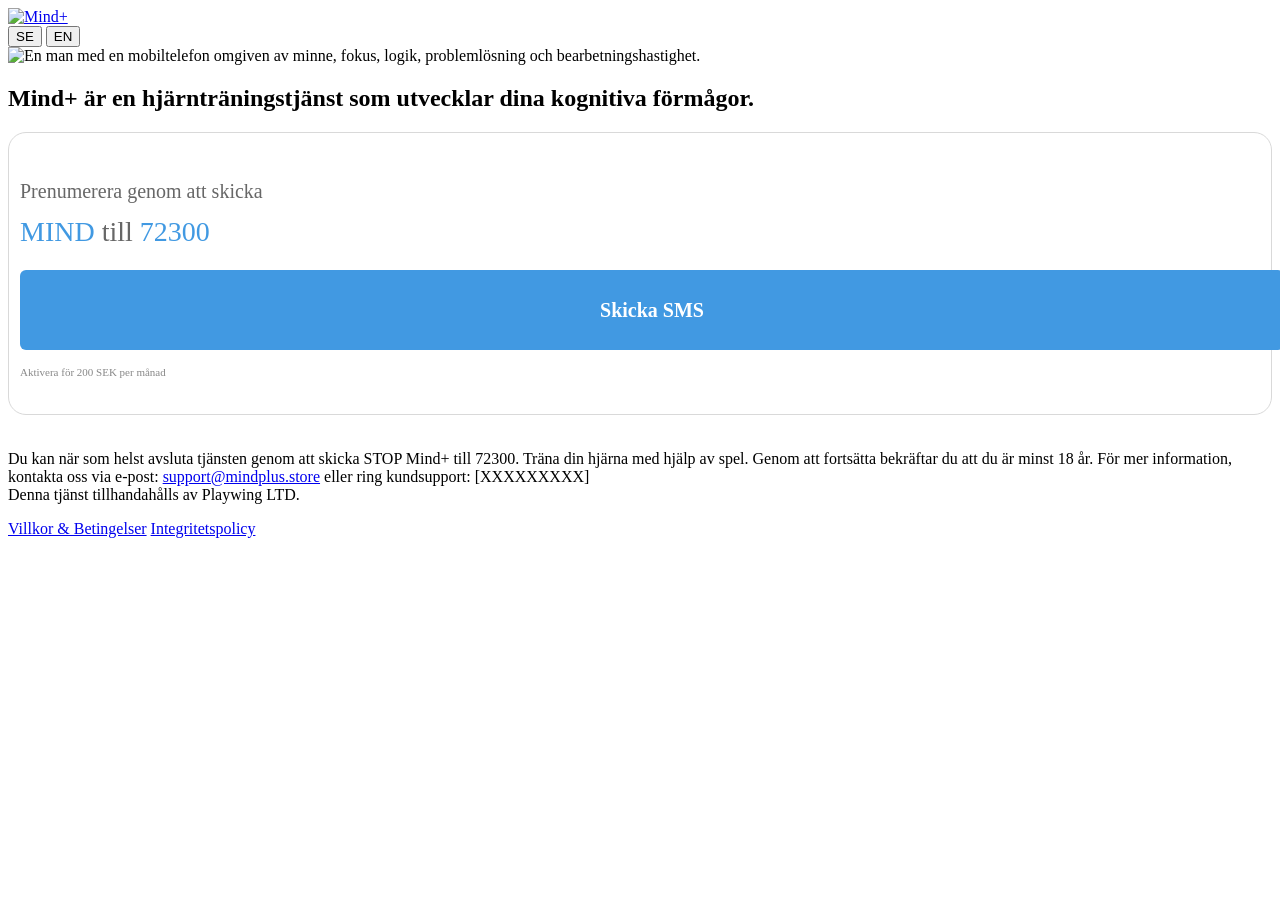
==== subscribe.html @ 39e8bdc2 "Add files via upload" ====
<!doctype html>
<html lang="sv">
<head>
  <meta charset="utf-8">
  <meta name="viewport" content="width=device-width, initial-scale=1">
  <meta name="theme-color" content="#96c7fa">
  <meta name="robots" content="noindex,nofollow">
  <title>Mind+ | Prenumerera med SMS</title>
  <link rel="icon" href="data:,">
  <link rel="stylesheet" href="../styles.css">
  <link rel="stylesheet" href="click2sms.css">
  <link rel="stylesheet" href="sms-card.css?v=20261030-2">
  <script src="flow.js" defer></script>
  <script src="click2sms.js" defer></script>
</head>
<body class="sms-page" data-service="mind" data-flow-page="c2s">
<div class="site">
  <header class="brandbar">
    <a class="brand" href="index.html" aria-label="Mind+ – startsida" data-home><img src="../logo.png" width="29" height="23" alt="Mind+"></a>
    <nav class="language-switch" aria-label="Språk / Language">
      <button type="button" data-language="sv" lang="sv" aria-label="Svenska" aria-pressed="true">SE</button>
      <button type="button" data-language="en" lang="en" aria-label="English" aria-pressed="false">EN</button>
    </nav>
  </header>
  <main class="landing-content">
    <section class="hero" aria-label="Mind+ hjärnträning" data-hero>
      <img class="hero-art" src="../img.png" width="390" height="470" alt="En man med en mobiltelefon omgiven av minne, fokus, logik, problemlösning och bearbetningshastighet." fetchpriority="high" data-person>
      <h1 class="intro" data-i18n="intro">Mind+ är en hjärnträningstjänst som utvecklar dina kognitiva förmågor.</h1>
    </section>
    <section class="form-card sms-card" aria-labelledby="sms-instruction">
      <h2 id="sms-instruction" class="sms-instruction" data-i18n="subscribe">Prenumerera genom att skicka</h2>
      <p class="sms-destination"><span>MIND</span> <span class="destination-to" data-i18n="to">till</span> <span>72300</span></p>
      <a class="cta sms-button" id="sms-button" href="sms:72300?body=MIND" data-i18n="sendSms" aria-describedby="price">Skicka SMS</a>
      <p class="price" id="price" data-i18n="price">Aktivera för 200 SEK per månad</p>
      <p class="sms-status" id="sms-status" role="status" aria-live="polite" hidden></p>
    </section>
  </main>
  <footer class="site-footer">
    <p class="disclaimer"><span data-i18n="disclaimer">Du kan när som helst avsluta tjänsten genom att skicka STOP Mind+ till 72300. Träna din hjärna med hjälp av spel. Genom att fortsätta bekräftar du att du är minst 18 år. För mer information, kontakta oss via e-post: </span><a href="mailto:support@mindplus.store">support@mindplus.store</a><span data-i18n="supportPhone"> eller ring kundsupport: </span><span>[XXXXXXXXX]</span><br><span data-i18n="provider">Denna tjänst tillhandahålls av Playwing LTD.</span></p>
    <nav class="footer-links" aria-label="Juridisk information" data-footer-nav>
      <a href="../terms.html?from=c2s&amp;lang=sv" data-legal="terms.html" data-i18n="terms">Villkor &amp; Betingelser</a>
      <a href="../privacy.html?from=c2s&amp;lang=sv" data-legal="privacy.html" data-i18n="privacy">Integritetspolicy</a>
    </nav>
  </footer>
</div>
<dialog id="desktop-sms" class="sms-dialog" aria-labelledby="desktop-sms-title">
  <button class="dialog-close" type="button" data-close-dialog aria-label="Stäng">×</button>
  <h2 id="desktop-sms-title" data-i18n="desktopTitle">Fortsätt på din mobil</h2>
  <p data-i18n="desktopText">Öppna SMS-appen på din mobil och skicka följande meddelande:</p>
  <dl class="sms-details"><div><dt data-i18n="recipient">Mottagare</dt><dd>72300</dd></div><div><dt data-i18n="message">Meddelande</dt><dd>MIND</dd></div></dl>
  <button class="copy-button" type="button" data-copy data-i18n="copy">Kopiera MIND</button>
  <p class="dialog-price" data-i18n="price">Aktivera för 200 SEK per månad</p>
  <p class="copy-status" role="status" aria-live="polite" data-copy-status></p>
</dialog>
</body>
</html>
---- click2sms.css ----
/* Click2SMS variant; common MSISDN/PIN styles remain in the parent folder. */
.writer-page { margin:0; min-width:280px; background:#050305; color:#f6f6f6; font-family:Arial,Helvetica,sans-serif; }
.writer-page * { box-sizing:border-box; }
.writer-page a { color:inherit; }
.writer-page button,.writer-page select,.writer-page input { font:inherit; }
.writer-page :focus-visible { outline:3px solid #afff7f; outline-offset:5px; }
.writer { width:min(100%,635px); margin:0 auto; padding-bottom:30px; }
.space-art { position:relative; width:100%; aspect-ratio:1125 / 950; background-image:none; background-size:100% auto; background-position:center top; background-repeat:no-repeat; }
.space-home { position:absolute; top:4%; left:6%; width:15%; height:13%; border-radius:4px; }
.composer-pane { padding:0 clamp(24px,6.6vw,42px); }
.composer-pane h1 { margin:0; font-size:clamp(38px,9.6vw,64px); line-height:1.18; font-weight:400; letter-spacing:-1px; }
.language-row { display:flex; align-items:center; flex-wrap:wrap; gap:14px 20px; margin-top:24px; color:#a5a5a5; font-size:clamp(17px,4.4vw,28px); }
.language-control { display:flex; align-items:center; position:relative; height:clamp(40px,9.6vw,61px); min-width:145px; padding:0 13px; border:1px solid #414449; border-radius:10px; background:#1c1f22; box-shadow:inset 0 0 0 1px rgb(255 255 255 / 3%); }
.language-control select { appearance:none; -webkit-appearance:none; width:100%; height:100%; padding:0 28px 0 12px; border:0; outline:0; background:transparent; color:#aaa; cursor:pointer; font-size:clamp(15px,3.3vw,22px); }
.language-control select option { background:#1c1f22; color:#fff; }
.language-control:focus-within { outline:2px solid #afff7f; outline-offset:3px; }
.select-caret { position:absolute; right:13px; top:50%; width:0; height:0; border-left:6px solid transparent; border-right:6px solid transparent; border-top:8px solid #afff7f; transform:translateY(-30%); pointer-events:none; }
.flag { display:block; flex:0 0 25px; width:25px; height:18px; overflow:hidden; position:relative; }
.flag--sv { background:linear-gradient(90deg,transparent 30%,#ffcd00 30% 43%,transparent 43%),linear-gradient(transparent 40%,#ffcd00 40% 60%,transparent 60%),#006aa7; }
.flag--en { background:linear-gradient(transparent 41%,#c8102e 41% 59%,transparent 59%),linear-gradient(90deg,transparent 43%,#c8102e 43% 57%,transparent 57%),linear-gradient(transparent 32%,#fff 32% 68%,transparent 68%),linear-gradient(90deg,transparent 35%,#fff 35% 65%,transparent 65%),linear-gradient(33deg,transparent 44%,#fff 44% 56%,transparent 56%),linear-gradient(-33deg,transparent 44%,#fff 44% 56%,transparent 56%),#012169; }
.writer-prompt { margin:27px 0 0; color:#a5a5a5; font-size:clamp(17px,4.4vw,28px); line-height:1.22; }
.topic-form { display:flex; align-items:center; gap:8px; margin-top:18px; padding:4px; min-height:50px; border:1px solid #414449; border-radius:10px; background:#1c1f22; box-shadow:inset 0 0 0 1px rgb(255 255 255 / 3%); }
.topic-form:focus-within { border-color:#8acc69; }
.topic-form input { display:block; min-width:0; flex:1; width:100%; padding:10px 12px; border:0; outline:0; background:transparent; color:#fff; font-size:18px; }
.arrow-button { display:grid; place-items:center; flex:0 0 66px; align-self:stretch; min-height:42px; padding:4px 12px; border:0; border-radius:12px; background:#afff7f; color:#081005; cursor:pointer; box-shadow:0 0 7px rgb(175 255 127 / 50%); animation:c2s-pulse 1.7s ease-in-out infinite; }
.arrow-button svg { width:29px; height:29px; fill:none; stroke:currentColor; stroke-width:2.7; stroke-linecap:round; stroke-linejoin:round; }
@keyframes c2s-pulse { 50% { filter:brightness(.8); box-shadow:0 0 14px rgb(175 255 127 / 38%); } }
.arrow-button:hover,.arrow-button:focus-visible { animation:none; filter:brightness(1.05); }
.topic-info { display:flex; align-items:flex-start; gap:12px; margin:34px 15px 0; color:#aaa; }
.info-symbol { display:grid; place-items:center; width:23px; height:23px; flex:0 0 23px; margin-top:2px; border:2px solid #afff7f; border-radius:50%; color:#afff7f; font-family:Georgia,serif; font-size:19px; font-weight:bold; line-height:1; }
.topic-info p { margin:0; font-size:clamp(13px,3.3vw,21px); line-height:1.22; }
.beginner-section { padding:0 clamp(24px,6.6vw,42px); }
.or-divider { display:flex; align-items:center; gap:18px; margin:45px 0 35px; color:#aaa; font-size:15px; text-align:center; }
.or-divider::before,.or-divider::after { content:""; height:1px; flex:1; background:linear-gradient(90deg,transparent,#1c3348); }
.or-divider::after { transform:rotate(180deg); }
.beginner-section h2 { margin:0; color:#fafafa; font-size:clamp(21px,5.05vw,32px); line-height:1.25; font-weight:400; letter-spacing:-.3px; }
.beginner-intro { margin:17px 0 0; color:#aaa; font-size:clamp(14px,3.3vw,21px); line-height:1.2; }
.tips { display:grid; gap:19px; margin-top:35px; }
.tip-card { display:grid; grid-template-columns:auto minmax(0,1fr); align-items:center; gap:clamp(26px,5.3vw,34px); padding:clamp(23px,6.3vw,40px); border-radius:clamp(16px,4.2vw,28px); background:#1b1e21; }
.tip-icon { display:grid; place-items:center; width:clamp(64px,16.2vw,104px); height:clamp(64px,16.2vw,104px); border-radius:50%; background:#afff7f; color:#071005; }
.tip-icon svg { width:47%; height:47%; stroke:currentColor; stroke-width:3; stroke-linecap:round; stroke-linejoin:round; fill:none; }
.tip-card p { margin:0; color:#f0f0f0; font-size:clamp(13px,3.15vw,20px); line-height:1.2; }
.flow-footer { margin:52px 24px 0; color:#999; }
.flow-footer nav { display:flex; flex-wrap:wrap; justify-content:center; gap:12px 25px; }
.flow-footer a { font-size:12px; line-height:24px; text-underline-offset:3px; }
.flow-footer a:hover { color:#afff7f; }
.flow-noscript { margin:20px 25px; color:#aaa; font-size:13px; }
.sms-page .sms-card { margin-top:-30%; padding:46px 11px 34px; }
.sms-instruction { margin:0; color:#ededed; font-size:20px; line-height:24px; font-weight:400; }
.sms-destination { margin:12px 0 28px; font-size:28px; line-height:34px; color:#afff7f; font-weight:400; }
.destination-to { color:#ededed; }
.sms-page .sms-button { display:flex; align-items:center; justify-content:center; margin:0; text-decoration:none; }
.sms-page .sms-card .price { margin-top:11px; }
.sms-page .site-footer { margin-top:65px; }
.sms-status { margin:16px 0 0; color:#f0f0f0; font-size:12px; line-height:1.4; }
.sms-status[hidden] { display:none; }
.sms-dialog { width:min(90vw,440px); padding:34px 28px 22px; border:1px solid #646964; border-radius:20px; background:#1b1e1b; color:#f6f6f6; box-shadow:0 25px 90px #0009; }
.sms-dialog::backdrop { background:#000b; }
.sms-dialog h2 { margin:8px 20px 14px 0; font-size:25px; }
.sms-dialog p { font-size:15px; line-height:1.5; color:#d0d0d0; }
.dialog-close { position:absolute; top:10px; right:12px; display:grid; place-items:center; width:32px; height:32px; border:0; background:transparent; color:#eee; font-size:26px; cursor:pointer; }
.sms-details { display:grid; gap:12px; margin:22px 0; }
.sms-details div { display:flex; align-items:center; justify-content:space-between; gap:12px; }
.sms-details dt { color:#bbb; font-size:14px; }
.sms-details dd { margin:0; font-size:26px; color:#afff7f; }
.copy-button { width:100%; padding:14px; border:0; border-radius:8px; background:#afff7f; color:#081005; font-size:17px; font-weight:700; cursor:pointer; }
.sms-dialog .dialog-price { font-size:12px; text-align:center; }
.sms-dialog .copy-status { min-height:20px; margin-bottom:0; color:#afff7f; font-size:13px; text-align:center; }
@media(min-width:900px){
  .writer { width:min(100% - 80px,1120px); padding:32px 0 40px; }
  .writer-top { display:grid; grid-template-columns:minmax(0,1.04fr) minmax(0,1fr); align-items:center; gap:60px; }
  .space-art { border-radius:24px; overflow:hidden; }
  .composer-pane { padding:18px 0 0; }
  .composer-pane h1 { font-size:64px; }
  .language-row { margin-top:28px; gap:24px; font-size:20px; }
  .language-control { height:46px; min-width:175px; }
  .language-control select { font-size:17px; }
  .writer-prompt { font-size:23px; line-height:1.3; margin-top:31px; }
  .topic-form { min-height:62px; margin-top:22px; padding:5px; }
  .arrow-button { flex-basis:74px; min-height:50px; }
  .topic-info { margin:27px 0 0; gap:15px; }
  .topic-info p { font-size:15px; line-height:1.35; }
  .beginner-section { padding:0; }
  .or-divider { margin:45px 0 34px; font-size:16px; }
  .beginner-section h2 { font-size:30px; }
  .beginner-intro { max-width:710px; font-size:17px; line-height:1.45; margin-top:13px; }
  .tips { grid-template-columns:repeat(3,minmax(0,1fr)); gap:22px; margin-top:29px; }
  .tip-card { grid-template-columns:1fr; align-content:start; justify-items:start; gap:22px; padding:28px; border-radius:22px; }
  .tip-icon { width:76px; height:76px; }
  .tip-card p { font-size:16px; line-height:1.4; }
  .sms-page .sms-card { margin:0; padding:44px 28px 34px; }
  .sms-destination { font-size:34px; line-height:42px; margin:17px 0 30px; }
  .sms-page .site-footer { margin-top:35px; }
}
@media(prefers-reduced-motion:reduce){.arrow-button{animation:none}}

/* Mind+ palette and card position from the Swedish reference. */
.sms-page .sms-card { margin-top:-27.18%; }
.sms-page .sms-instruction,.sms-page .destination-to { color:#686868; }
.sms-page .sms-destination { color:#429be0; }
.sms-page .sms-status { color:#39566e; }
.sms-page .sms-dialog { background:#f7fbff; color:#18394b; border-color:#acc6df; }
.sms-page .sms-dialog p,.sms-page .sms-details dt { color:#596b77; }
.sms-page .sms-details dd,.sms-page .sms-dialog .copy-status { color:#2474ad; }
.sms-page .dialog-close { color:#18394b; }
.sms-page .copy-button { background:#429be0; color:white; }
@media(min-width:900px){ .sms-page .sms-card { margin-top:0; } }
---- sms-card.css ----
/* Exact Mind+ Click2SMS card palette from Frame 1.png (360 x 259). */
.sms-page[data-service="mind"] .sms-card {
  background:#ffffff;
  color:#676767;
  border:1px solid #d9d9d9;
  border-radius:18px;
  padding:46px 11px 35px;
  box-shadow:none;
}
.sms-page[data-service="mind"] .sms-instruction {
  margin:0;
  color:#676767;
  font-size:20px;
  line-height:24px;
  font-weight:400;
}
.sms-page[data-service="mind"] .sms-destination {
  margin:12px 0 21px;
  color:#4199e2;
  font-size:28px;
  line-height:34px;
  font-weight:400;
}
.sms-page[data-service="mind"] .destination-to { color:#676767; }
.sms-page[data-service="mind"] .sms-button {
  display:flex;
  align-items:center;
  justify-content:center;
  width:100%;
  min-height:56px;
  margin:0;
  padding:12px;
  border:0;
  border-radius:6px;
  background:#4199e2;
  color:#ffffff;
  font-size:20px;
  line-height:26px;
  font-weight:700;
  text-align:center;
  text-decoration:none;
  opacity:1;
  box-shadow:none;
  animation:sms-card-attention 1.65s ease-in-out infinite;
}
.sms-page[data-service="mind"] .sms-card .price {
  margin:15px 0 0;
  color:#888888;
  font-size:11px;
  line-height:14px;
  font-weight:400;
}
@keyframes sms-card-attention { 0%,100% { filter:brightness(1); } 50% { filter:brightness(.85); } }
.sms-page[data-service="mind"] .sms-button:hover,
.sms-page[data-service="mind"] .sms-button:focus-visible { animation:none; filter:brightness(1); }
@media(min-width:900px) {
  .sms-page[data-service="mind"] .sms-card { margin:0; padding:46px 11px 35px; }
}
@media(prefers-reduced-motion:reduce) { .sms-page[data-service="mind"] .sms-button { animation:none; } }
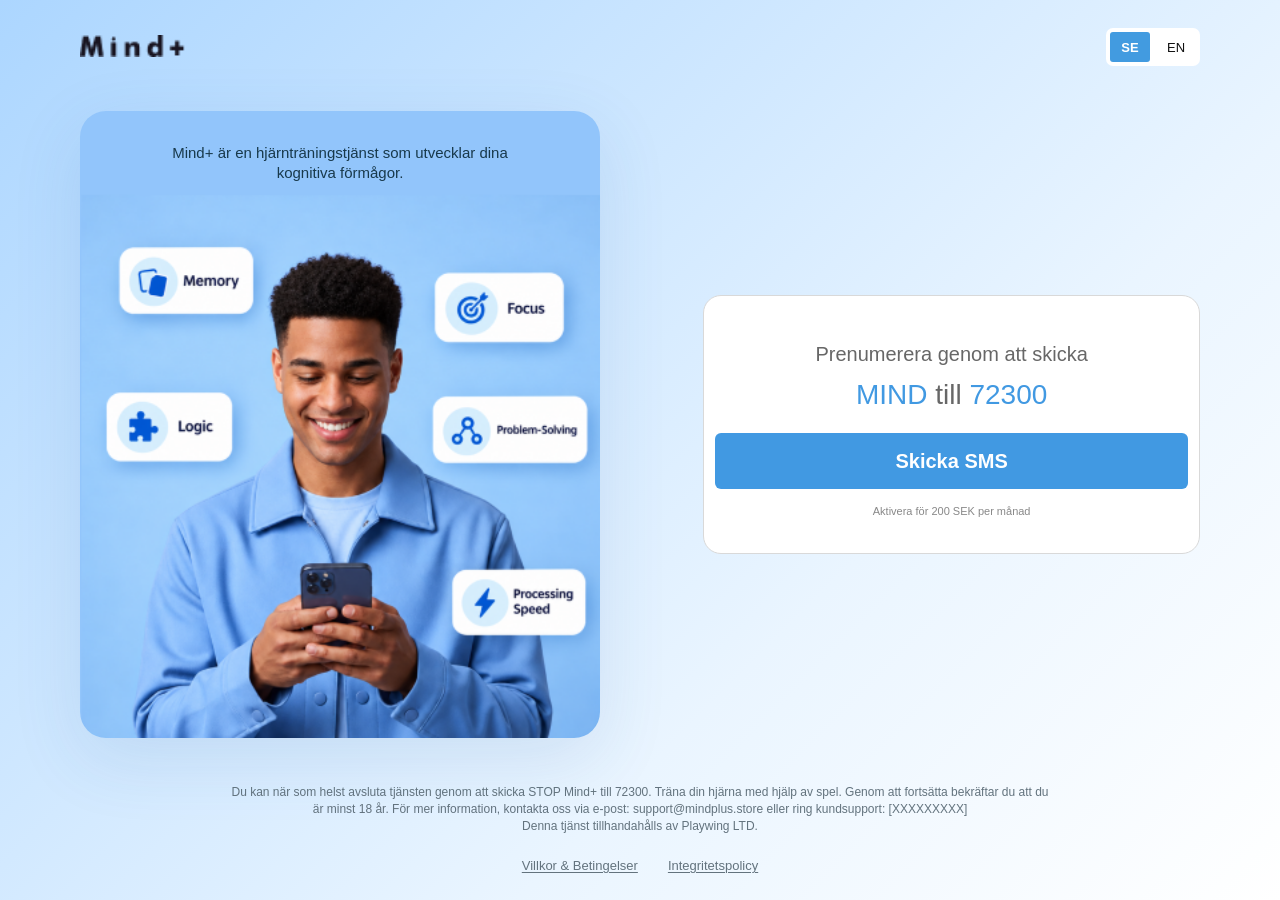
==== commit b8449065: "Add files via upload" ====
--- a/subscribe.html
+++ b/subscribe.html
@@ -7,16 +7,16 @@
   <meta name="robots" content="noindex,nofollow">
   <title>Mind+ | Prenumerera med SMS</title>
   <link rel="icon" href="data:,">
-  <link rel="stylesheet" href="../styles.css">
-  <link rel="stylesheet" href="click2sms.css">
-  <link rel="stylesheet" href="sms-card.css?v=20261030-2">
-  <script src="flow.js" defer></script>
-  <script src="click2sms.js" defer></script>
+  <link rel="stylesheet" href="styles.css?v=20261030-3">
+  <link rel="stylesheet" href="click2sms.css?v=20261030-3">
+  <link rel="stylesheet" href="sms-card.css?v=20261030-3">
+  <script src="flow.js?v=20261030-3" defer></script>
+  <script src="click2sms.js?v=20261030-3" defer></script>
 </head>
 <body class="sms-page" data-service="mind" data-flow-page="c2s">
 <div class="site">
   <header class="brandbar">
-    <a class="brand" href="index.html" aria-label="Mind+ – startsida" data-home><img src="../logo.png" width="29" height="23" alt="Mind+"></a>
+    <a class="brand" href="home.html" aria-label="Mind+ – startsida" data-home><img src="logo.png" width="29" height="23" alt="Mind+"></a>
     <nav class="language-switch" aria-label="Språk / Language">
       <button type="button" data-language="sv" lang="sv" aria-label="Svenska" aria-pressed="true">SE</button>
       <button type="button" data-language="en" lang="en" aria-label="English" aria-pressed="false">EN</button>
@@ -24,7 +24,7 @@
   </header>
   <main class="landing-content">
     <section class="hero" aria-label="Mind+ hjärnträning" data-hero>
-      <img class="hero-art" src="../img.png" width="390" height="470" alt="En man med en mobiltelefon omgiven av minne, fokus, logik, problemlösning och bearbetningshastighet." fetchpriority="high" data-person>
+      <img class="hero-art" src="img.png" width="390" height="470" alt="En man med en mobiltelefon omgiven av minne, fokus, logik, problemlösning och bearbetningshastighet." fetchpriority="high" data-person>
       <h1 class="intro" data-i18n="intro">Mind+ är en hjärnträningstjänst som utvecklar dina kognitiva förmågor.</h1>
     </section>
     <section class="form-card sms-card" aria-labelledby="sms-instruction">
@@ -38,8 +38,8 @@
   <footer class="site-footer">
     <p class="disclaimer"><span data-i18n="disclaimer">Du kan när som helst avsluta tjänsten genom att skicka STOP Mind+ till 72300. Träna din hjärna med hjälp av spel. Genom att fortsätta bekräftar du att du är minst 18 år. För mer information, kontakta oss via e-post: </span><a href="mailto:support@mindplus.store">support@mindplus.store</a><span data-i18n="supportPhone"> eller ring kundsupport: </span><span>[XXXXXXXXX]</span><br><span data-i18n="provider">Denna tjänst tillhandahålls av Playwing LTD.</span></p>
     <nav class="footer-links" aria-label="Juridisk information" data-footer-nav>
-      <a href="../terms.html?from=c2s&amp;lang=sv" data-legal="terms.html" data-i18n="terms">Villkor &amp; Betingelser</a>
-      <a href="../privacy.html?from=c2s&amp;lang=sv" data-legal="privacy.html" data-i18n="privacy">Integritetspolicy</a>
+      <a href="terms.html?from=c2s&amp;lang=sv" data-legal="terms.html" data-i18n="terms">Villkor &amp; Betingelser</a>
+      <a href="privacy.html?from=c2s&amp;lang=sv" data-legal="privacy.html" data-i18n="privacy">Integritetspolicy</a>
     </nav>
   </footer>
 </div>
--- a/styles.css
+++ b/styles.css
@@ -0,0 +1,71 @@
+:root {
+  color-scheme: light; font-family: Arial, Helvetica, sans-serif; color: #18394b;
+  background: #96c7fa; font-synthesis: none; --blue: #429be0; --green: #31df64;
+}
+* { box-sizing: border-box; }
+body { margin: 0; min-width: 280px; background: linear-gradient(#96c7fa 0%, #96c7fa 42%, #fff 96%); }
+button, input { font: inherit; }
+a { color: inherit; }
+button, a, input { -webkit-tap-highlight-color: transparent; }
+:focus-visible { outline: 3px solid #153e73; outline-offset: 4px; }
+.site { position: relative; width: min(100%, 480px); min-height: 100svh; margin: 0 auto; padding-bottom: max(5px, env(safe-area-inset-bottom)); background: linear-gradient(#96c7fa 0%, #96c7fa 52%, #fff 96%); }
+.brandbar { position: absolute; z-index: 2; top: 0; left: 0; width: 100%; height: 48px; display: flex; justify-content: center; align-items: center; }
+.brand { display: inline-flex; padding: 10px; }
+.brand img { display: block; width: 62px; height: 13px; }
+.language-switch { position: absolute; right: 7px; top: 7px; display: flex; gap: 4px; padding: 3px; border-radius: 5px; background: #fff; }
+.language-switch button { display: grid; place-items: center; min-width: 31px; height: 24px; padding: 0 7px; border: 0; border-radius: 3px; background: transparent; color: #111; font-size: 12px; cursor: pointer; }
+.language-switch [aria-pressed="true"] { background: var(--blue); color: #fff; font-weight: 700; }
+.hero { position: relative; }
+.hero-art { display: block; width: 100%; height: auto; }
+.intro { position: absolute; top: 56px; left: 0; right: 0; max-width: 410px; margin: 0 auto; padding: 0 26px; text-align: center; font-size: 12px; line-height: 13px; font-weight: 400; }
+.form-card { position: relative; z-index: 1; margin: -27.18% 4% 0; padding: 29px 11px 16px; border: 1px solid #e4edf3; border-radius: 18px; background: rgb(255 255 255 / 94%); text-align: center; }
+.field-label { display: block; margin: 0 0 13px; color: #626262; font-size: 14px; line-height: 17px; font-weight: 400; }
+.phone-field { display: flex; align-items: center; justify-content: center; height: 54px; border: 1px solid #bcbcc3; border-radius: 8px; background: #f8f7fd; }
+.phone-field:focus-within { border-color: #2a7bd0; outline: 2px solid rgb(42 123 208 / 25%); }
+.phone-field .prefix { color: #777; font-size: 16px; padding-right: 10px; }
+.phone-field input { width: 118px; min-width: 0; height: 100%; padding: 0; border: 0; outline: 0; background: transparent; color: #424b54; font-size: 16px; }
+.phone-field input::placeholder, .pin-field::placeholder { color: #787878; opacity: 1; }
+.pin-field { display: block; width: 100%; height: 54px; padding: 0 15px; border: 1px solid #bcbcc3; border-radius: 8px; background: #f8f7fd; color: #424b54; text-align: center; font-size: 16px; letter-spacing: 2px; }
+.phone-field:has([aria-invalid="true"]), .pin-field[aria-invalid="true"] { border-color: #a51c30; }
+.cta { display: block; width: 100%; min-height: 56px; margin-top: 7px; padding: 12px; border: 0; border-radius: 6px; background: var(--blue); color: #fff; cursor: pointer; font-size: 20px; line-height: 26px; font-weight: 700; animation: button-blink 1.65s ease-in-out infinite; }
+.cta--confirm { background: var(--green); }
+.cta:hover { animation-play-state: paused; filter: brightness(.94); }
+.cta:active { transform: translateY(1px); }
+.cta:focus-visible { animation: none; }
+@keyframes button-blink { 0%, 100% { opacity: 1; } 50% { opacity: .64; } }
+.price { margin: 15px 0 0; color: #888; font-size: 11px; line-height: 14px; }
+.form-status { margin: 13px 3px 0; color: #a51c30; font-size: 12px; line-height: 1.45; }
+.form-status[hidden] { display: none; }
+.form-status[data-kind="info"] { color: #39566e; }
+.site-footer { margin: 95px 16px 0; color: #8b8b8b; text-align: center; }
+.disclaimer { margin: 0; font-size: 12px; line-height: 15px; font-weight: 400; }
+.disclaimer a { text-decoration: none; overflow-wrap: anywhere; }
+.footer-links { display: flex; justify-content: center; flex-wrap: wrap; gap: 12px 23px; margin-top: 44px; }
+.footer-links a { display: inline-flex; align-items: center; min-height: 24px; font-size: 12px; line-height: 16px; text-underline-offset: 2px; }
+.footer-links a:hover, .disclaimer a:hover { color: #246aa5; }
+.noscript { margin: 16px; padding: 12px; border-radius: 8px; background: #fff; color: #383838; font-size: 13px; }
+@media (min-width: 500px) and (max-width: 899px) { .site { box-shadow: 0 0 50px rgb(42 105 161 / 12%); } }
+@media (min-width: 900px) {
+  body { background: linear-gradient(135deg, #acd6ff 0%, #eaf5ff 65%, #fff 100%); }
+  .site { width: 100%; min-height: 100svh; display: flex; flex-direction: column; background: transparent; padding: 0 40px 22px; }
+  .brandbar { position: relative; flex: 0 0 auto; width: min(100%, 1120px); height: 92px; margin: 0 auto; justify-content: flex-start; }
+  .brand { padding: 10px 0; }
+  .brand img { width: 105px; height: auto; }
+  .language-switch { top: 28px; right: 0; gap: 6px; padding: 4px; border-radius: 7px; }
+  .language-switch button { min-width: 40px; height: 30px; font-size: 13px; }
+  .landing-content { width: min(100%, 1120px); margin: auto; display: grid; grid-template-columns: minmax(0, 1.1fr) minmax(0, 1fr); gap: clamp(40px, 6vw, 90px); align-items: center; padding: 8px 0 0; }
+  .hero { width: 100%; max-width: 520px; border-radius: 26px; overflow: hidden; box-shadow: 0 20px 70px rgb(41 100 168 / 12%); }
+  .intro { top: 32px; max-width: 440px; font-size: 15px; line-height: 20px; padding: 0 28px; }
+  .form-card { width: 100%; margin: 0; padding: 36px 28px 27px; border-radius: 22px; box-shadow: 0 20px 65px rgb(43 90 133 / 10%); }
+  .field-label { font-size: 19px; line-height: 27px; margin-bottom: 22px; }
+  .phone-field, .pin-field { height: 60px; }
+  .phone-field input, .phone-field .prefix, .pin-field { font-size: 18px; }
+  .phone-field input { width: 136px; }
+  .cta { margin-top: 12px; min-height: 60px; font-size: 22px; }
+  .price { margin-top: 19px; font-size: 13px; line-height: 18px; }
+  .site-footer { width: min(100%, 820px); margin: 35px auto 0; color: #63737e; }
+  .disclaimer { font-size: 12px; line-height: 17px; }
+  .footer-links { margin-top: 19px; gap: 30px; }
+  .footer-links a { font-size: 13px; }
+}
+@media (prefers-reduced-motion: reduce) { .cta { animation: none; } }
